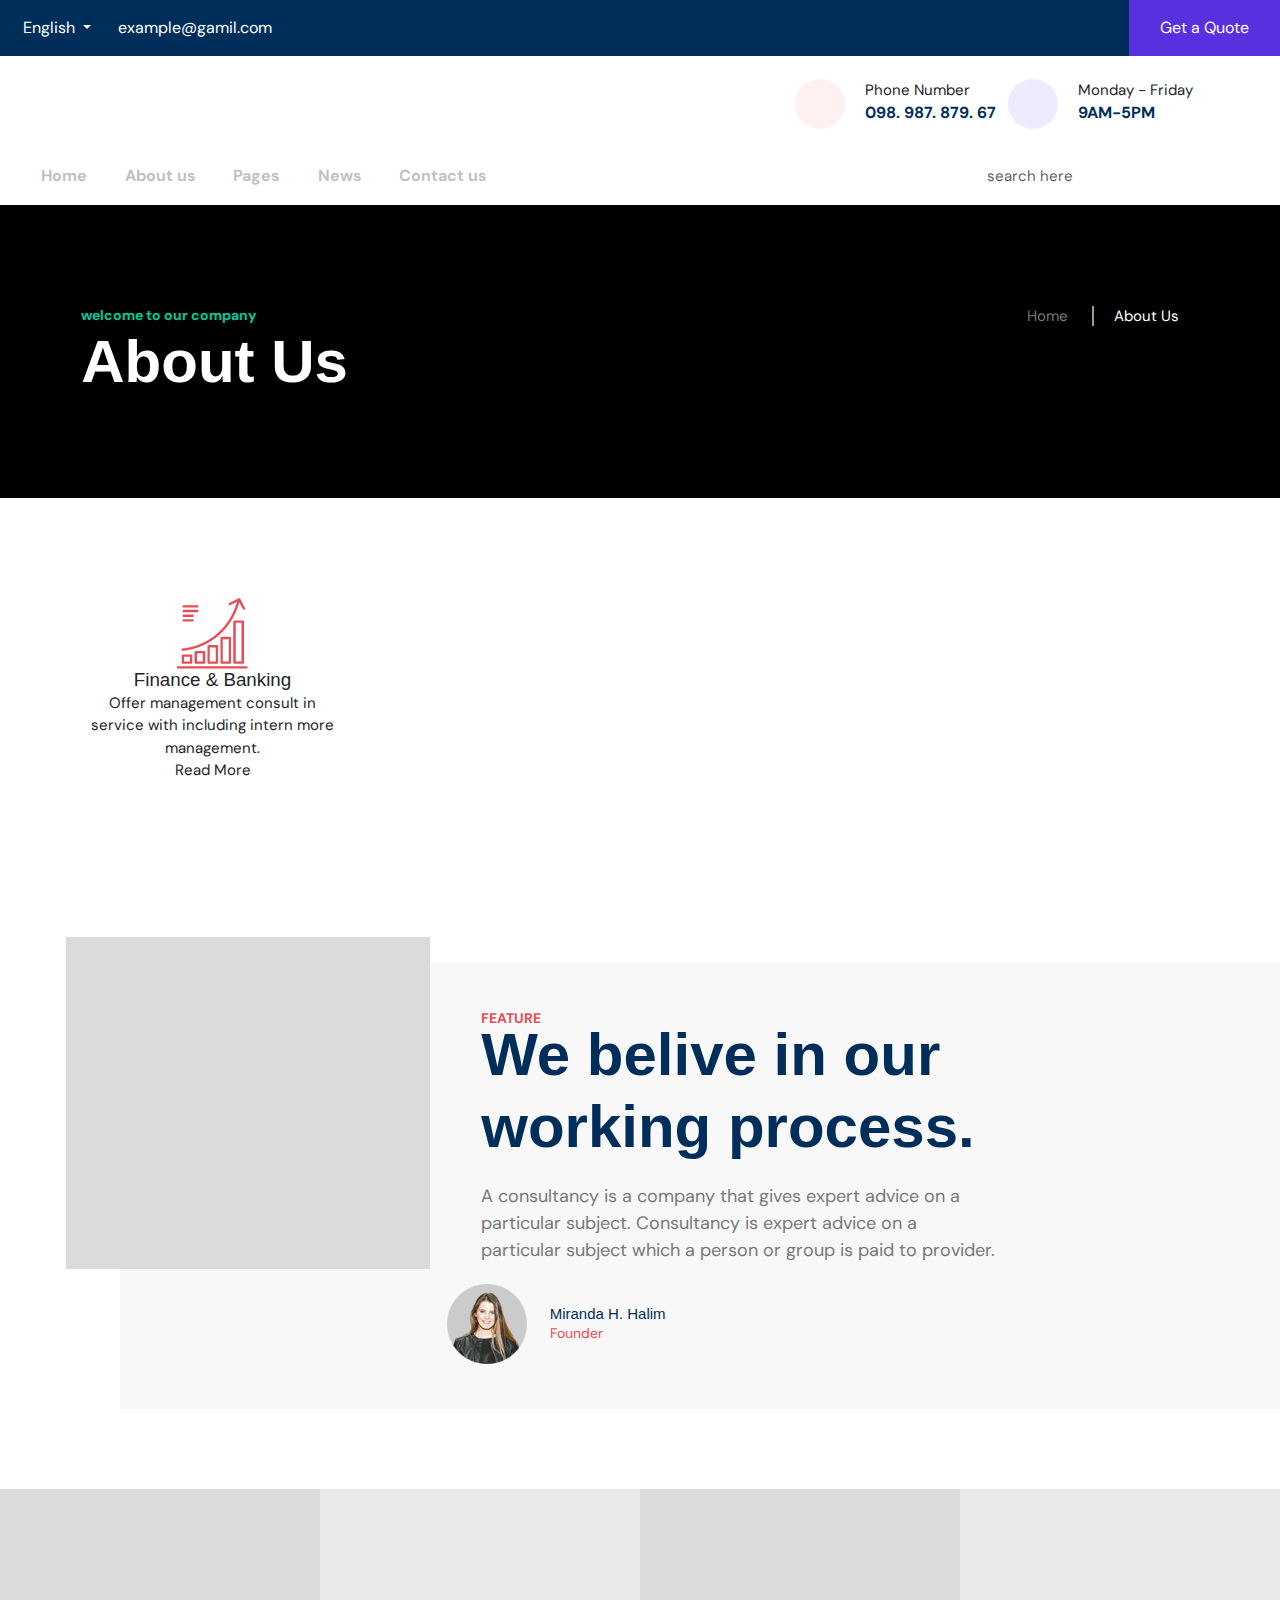
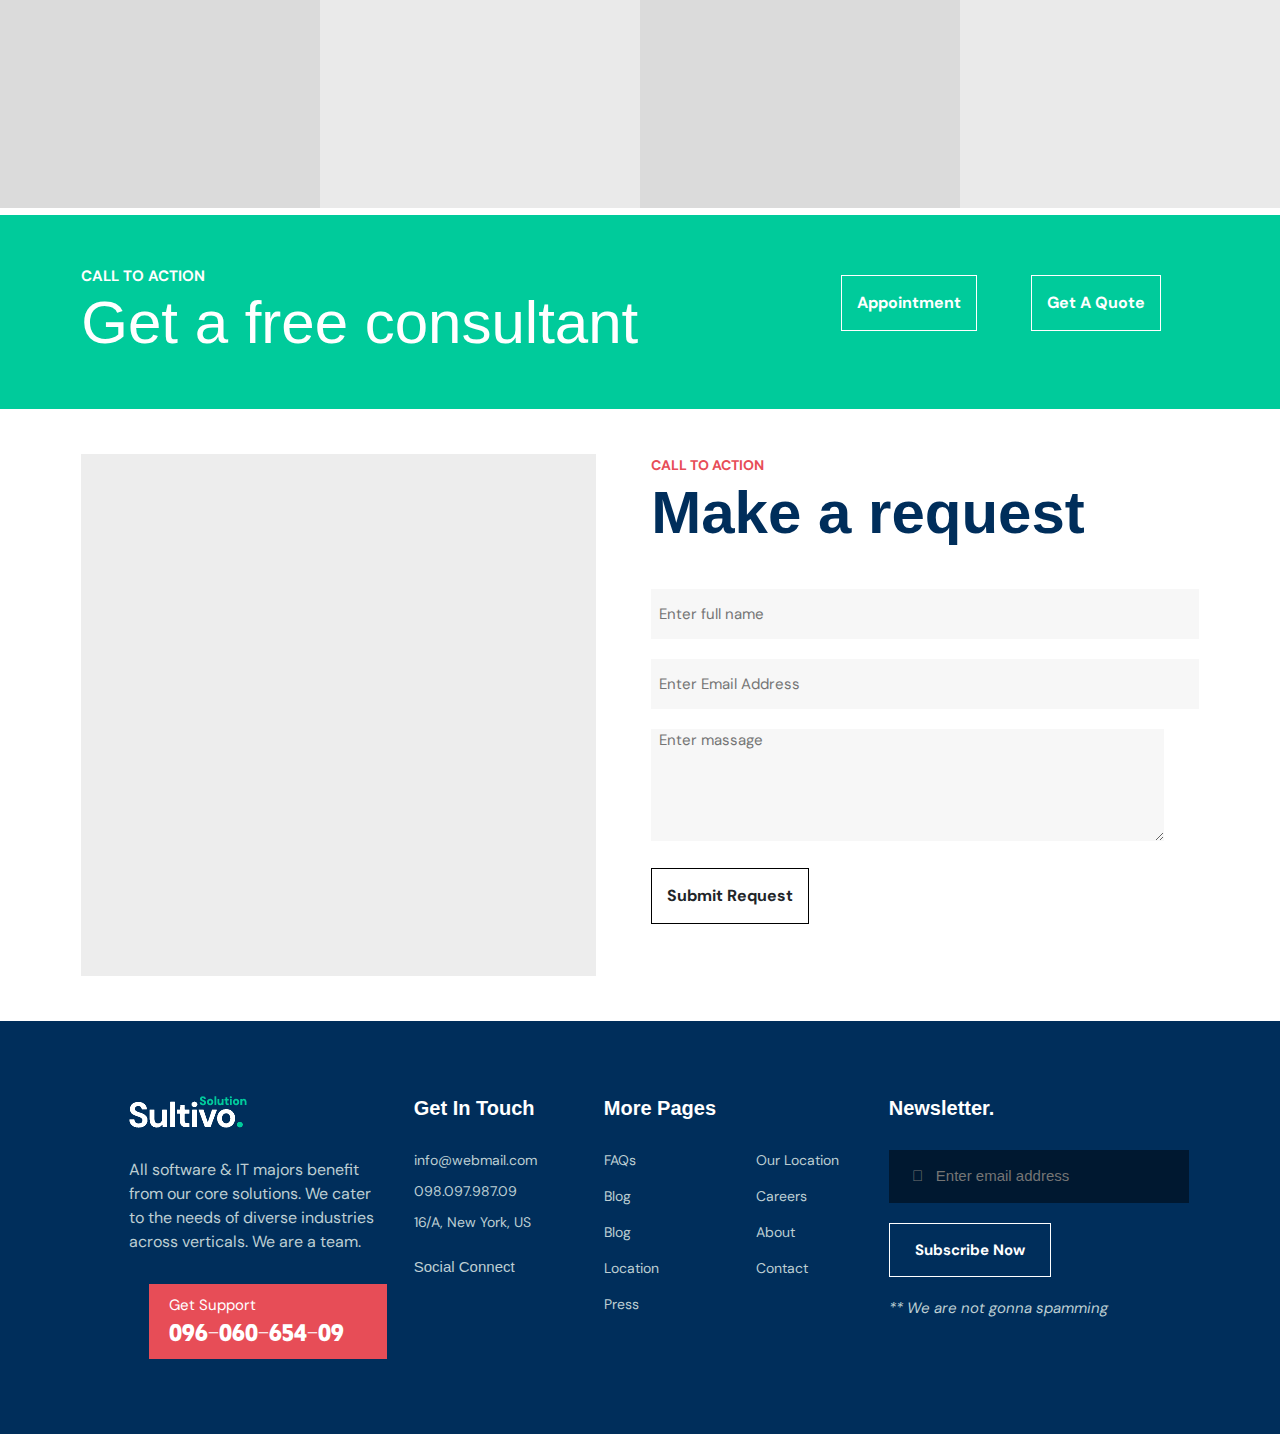
==== service.html @ 99303e95 "first commit" ====
<!DOCTYPE html>
<html lang="en">
<head>
    <meta charset="UTF-8">
    <meta http-equiv="X-UA-Compatible" content="IE=edge">
    <meta name="viewport" content="width=device-width, initial-scale=1.0">
    <title>services</title>
    <link rel="stylesheet" href="https://www.w3schools.com/w3css/4/w3.css">

    <link rel="stylesheet" href="https://cdnjs.cloudflare.com/ajax/libs/font-awesome/6.3.0/css/all.min.css" integrity="sha512-SzlrxWUlpfuzQ+pcUCosxcglQRNAq/DZjVsC0lE40xsADsfeQoEypE+enwcOiGjk/bSuGGKHEyjSoQ1zVisanQ==" crossorigin="anonymous" referrerpolicy="no-referrer" />

    <link href="https://fonts.googleapis.com/css2?family=DM+Sans:wght@400;500;700&family=Phudu:wght@500&display=swap" rel="stylesheet">

    <link rel="stylesheet" href="css/bootstrap.min.css">
    <link rel="stylesheet" href="css/slick.css">
    <link rel="stylesheet" href="css/service.css">
</head>
<body>
    <header>
        <div class="container-fluid">
            <div class="row header_main align-items-center ">
                <div class="col-lg-1 ps-4">
                    <div class="nav-item dropdown">
                        <a class="nav-link dropdown-toggle" href="#" role="button" data-bs-toggle="dropdown" aria-expanded="false">
                          English
                        </a>
                        <ul class="dropdown-menu">
                          <li><a class="dropdown-item" href="#">Action</a></li>
                          <li><a class="dropdown-item" href="#">Another action</a></li>
                          <li><hr class="dropdown-divider"></li>
                          <li><a class="dropdown-item" href="#">Something else here</a></li>
                        </ul>
                    </div>
             </div>
             <div class="col-lg-2 head_mail me-auto">
                <p><i class="fa-regular fa-envelope"></i> example@gamil.com</p>
             </div>
             <div class="col-lg-2 text-end">
                <div class="header_icon">
                <i class="fa-brands fa-facebook-f"></i>
                <i class="fa-brands fa-twitter"></i>
                <i class="fa-brands fa-linkedin"></i>
                <i class="fa-brands fa-pinterest-p"></i>
             </div>
            </div>
            <div class="col-lg-2 text-end">
                <button type="button" class="btn header_btn">Get a Quote</button>
            </div>
            </div>

            <div class="row my-4">
                <div class="col-lg-2 me-auto ms-4">
                    <img src="about img/aboutlogo.png" alt="">
                </div>
                <div class="col-lg-2 ">
                    <div class="number">
                        <i class="fa-solid fa-phone-flip"></i>
                        <p>Phone Number</p>
                        <span>098. 987. 879. 67</span>
                    </div>
                </div>
                    <div class="col-lg-2">
                    <div class="time">
                        <i class="fa-regular fa-clock"></i>
                        <p> Monday - Friday</p>
                        <span>9AM-5PM</span>
                       
                    </div>
                </div>
            </div>
        </div>
    </header>
    <!-- navbar start -->
 <nav class="navbar navbar-expand-lg menubar">
  <div class="container-fluid">
    <button class="navbar-toggler" type="button" data-bs-toggle="collapse" data-bs-target="#navbarSupportedContent" aria-controls="navbarSupportedContent" aria-expanded="false" aria-label="Toggle navigation">
      <span class="navbar-toggler-icon"></span>
    </button>
    <div class="collapse navbar-collapse" id="navbarSupportedContent">
      <ul class="navbar-nav me-auto mb-2 mb-lg-0">
        <li class="nav-item">
          <a class="nav-link active" aria-current="page" href="#">Home</a>
        </li>
        <li class="nav-item">
          <a class="nav-link" href="#"> About us </a>
        </li>
        <li class="nav-item">
          <a class="nav-link" href="#">Pages</a>
        </li>
        <li class="nav-item">
          <a class="nav-link" href="#">News</a>
        </li>
        <li class="nav-item">
          <a class="nav-link" href="#">Contact us</a>
        <li>                                          
      </ul>
      <div class="search_form">
        
        <form class="d-flex" role="search">
            <span><i class="fa-solid fa-magnifying-glass"></i></span>
            <input class="form-control search_head" type="search" placeholder=" search here" aria-label="Search">
          
          </form>
       </div>
       <div class="contact_icon pe-3">
        <i class="fa-solid fa-user"></i>
       </div>
       <div class="contact_icon pe-5">
        <i class="fa-solid fa-bars"></i>
       </div>
    </div>
  </div>
</nav>
<!-- banner -->
<section id="banner">
    <div class="container">
        <div class="row justify-content-between aling-items-center">
            <div class="col-lg-4 text-start banner_txt">
                <p>welcome to our company</p>      
                <h3>About Us</h3>    
          </div>
           <div class="col-lg-3 text-end banner_item">
            <span><a href="#">Home</a></span>
            <span><a href="#">About Us</a> </span>
           </div>
        </div>
    </div>
</section>
<!-- service section -->
<section id="service">
  <div class="container">
    <div class="row text-center">
      <div class="col-lg-3">
        <div class="ser_inner">
          <img src="ser_img/ser1.png" alt="">
          <h5>Finance & Banking</h5>
          <p>Offer management consult in service with including intern more management.</p>
          <span>Read More <i class="fa-solid fa-arrow-up"></i></span>
        </div>
      </div>
    </div>
  </div>
</section>
<!-- features -->
<section id="feat">
  <div class="container-fluid">
    <div class="row  feat_main py-5 justify-content-center">
      <div class="col-lg-4 feat-img">
        <img src="ser_img/feature img.jpg" class="w-100" alt="">
      </div>
      <div class="col-lg-6">
        <div class="feat_head">
          <span>FEATURE</span>
         <h3>We belive in our
          working process.</h3>
          <p>A consultancy is a company that gives expert advice on a
            particular subject. Consultancy is expert advice on a particular
            subject which a person or group is paid to provider.</p>
         </div>
         <div class="row feat_pro align-items-center">
          <div class="col-lg-3 text-end">
            <img src="ser_img/testi1.png" alt="">
          </div>
          <div class="col-lg-9 ">
            <h6>Miranda H. Halim</h6>
            <p>Founder</p>
          </div>
         </div>
      </div>
    </div>
  </div>
</section>

<!-- portfolio -->
<section id="portfolio">
  <div class="container-fluid">
    <div class="row port_main mt-5">
      <div class="col-lg-3">
        <div class="port_inner">
          <img src="ser_img/port1.jpg" class="w-100" alt="">
        </div>
      </div>
      <div class="col-lg-3">
        <div class="port_inner">
          <img src="ser_img/port2.jpg" class="w-100" alt="">
        </div>
      </div>
      <div class="col-lg-3">
        <div class="port_inner">
          <img src="ser_img/port1.jpg" class="w-100" alt="">
        </div>
      </div>
      <div class="col-lg-3">
        <div class="port_inner">
          <img src="ser_img/port2.jpg" class="w-100" alt="">
        </div>
      </div>
      <div class="col-lg-3">
        <div class="port_inner">
          <img src="ser_img/port1.jpg" class="w-100"  alt="">
        </div>
      </div>
    </div>
  </div>
</section>
<!-- call to action -->
<section id="call">
    <div class="container">
        <div class="row">
            <div class="col-lg-8 call_main">
                <p>CALL TO ACTION</p>
                <h3>Get a free consultant</h3>
            </div>
            <div class="col-lg-2">
                <div class="call_btn">
                    <button class="btn submit_btn" type="submit">Appointment</button>
                    </div>
            </div>
            <div class="col-lg-2">
                <div class="call_btn">
                    <button class="btn submit_btn" type="submit">Get A Quote</button>
                    </div>
            </div>
        </div>
    </div>
</section>

  <!-- request -->
  <section id="request">
    <div class="container">
     <div class="row my-5">
        <div class="col-lg-6">
         <div class="req_img">
          <img src="images/reqimg.jpg" alt="">
          </div>
           </div>

            <div class="col-lg-6">
                <div class="row">
                 <div class="col-lg-12">
                    <div class="req_head">
                    <span>CALL TO ACTION</span>
                   <h3>Make a request</h3>
                   </div> 
                 </div>
               </div>
                <div class="req_form">
                   <form action="">
                  <input type="text" id="name" class="req_inner" placeholder="  Enter full name">
                
                  <input type="text" id="email" class="req_inner" placeholder="  Enter Email Address"> 

                  <textarea name="massage" id="massage" cols="60" rows="5" placeholder="  Enter massage" class="req_inner_area"></textarea>
                  </form>

                 <div class="req_btn">
                  <button class="btn submit_btn" type="submit">Submit Request</button>
                  </div>
              </div>
          
         

         </div>
       </div>
   </div>
  </section>

<!-- footer -->
<footer>
    <div class="container">
      <div class="row py-5 justify-content-center">
        <div class="col-lg-3 pe-4">
          <div class="foot_item">
            <img src="about-images/footerlogo.png" alt="">
            <p>All software & IT majors benefit from
              our core solutions. We cater to the
              needs of diverse industries across
              verticals. We are a team.</p>
              <div class="support">
                Get Support
                  <h4>096-060-654-09</h4>
              </div>
          </div>
        </div>
        <div class="col-lg-2">
          <div class="foot_item">
            <h4>Get In Touch</h4>
            <ul>
              <li>info@webmail.com</li>
              <li>098.097.987.09</li>
              <li>16/A, New York, US</li>
            </ul>
            <div class="social_icon">
              <h6>Social Connect</h6>
              <i class="fa-brands fa-facebook-f"></i>
              <i class="fa-brands fa-twitter"></i>
              <i class="fa-brands fa-behance"></i>
              <i class="fa-brands fa-youtube"></i>
              <i class="fa-brands fa-linkedin"></i>
            </div>
          </div>
        </div>
        <div class="col-lg-3">
          <div class="foot_item">
            <h4>More Pages</h4>
        <div class="row">
          <div class="col-lg-5">
            <div class="pages_list">
             <ul>
               <li>FAQs</li>
               <li>Blog</li>
               <li>Blog</li>
               <li>Location</li>
               <li>Press</li>
             </ul>
            </div>
          </div>
           <div class="col-lg-7 ps-5">
            <div class="pages_list">
             <ul>
               <li>Our Location</li>
               <li>Careers</li>
               <li>About</li>
               <li>Contact</li>
             </ul>
            </div>             
          </div>
         </div>
          </div>
        </div>
        <div class="col-lg-3">
          <div class="foot_item">
            <h4>Newsletter.</h4>
           <div class="let_main">
            <form action="">
              <input type="text" class="email letter_email" placeholder="  &#xf0e0;   Enter email address" style="font-family:Arial, FontAwesome">

            </div>
              <div class="foot_btn">
                <button type="button" class="btn button_one">Subscribe Now</button>
             </div>
            </form>
            <i>** We are not gonna spamming</i>
           
         </div>
        </div>
      </div>
    </div>
  </footer>
    <script src="js/jquery-1.12.4.min.js"></script>
    <script src="js/bootstrap.bundle.min.js"></script>
    <script src="js/slick.min.js"></script>
    <script src="js/service.js"></script>
    
</body>
</html>
---- css/service.css ----
*{
    padding: 0;
    margin: 0;
    box-sizing: border-box;
    font-family: 'DM Sans', sans-serif;
}
ul{
    list-style: none;
}
a{
    text-decoration: none;
    display: inline-block;
    
}
img{
    vertical-align: middle;
}
h1,h2,h3,h4,h5,h6,p{
    padding: 0;
    margin: 0;
}
.header_main{
    background: #002e5b;
    color:#fff;
}
.dropdown,.head_mail{
    font-size: 16px;
}
.header_icon{
    padding-right: 0;
}
.header_icon i{
    padding-right:10px;
}
.header_icon i:last-child{
    padding-right:0px;
}
.header_btn{
    padding: 15px 30px;
    color: #fff;
    background: #5830e0;
    border-radius: 0;
    -webkit-border-radius: 0;
    -moz-border-radius: 0;
    -ms-border-radius: 0;
    -o-border-radius: 0;
    font-size: 16px;
}
header .row>* {
    padding-right: 0;
}
.number {
    position: relative;
}
.number i{
    color: #f18e95;
    height: 50px;
    width: 50px;
    border-radius: 50%;
    background: #fff0f1;
    text-align: center;
    line-height: 50px;
    position: absolute;
    left: -70px;
    top: 0px;
    -webkit-border-radius: 50%;
    -moz-border-radius: 50%;
    -ms-border-radius: 50%;
    -o-border-radius: 50%;
}
.number span{
    color: #002e5b;
    font-weight: bold;
    font-size: 16px;
}
.time {
    position: relative;
}
.time i{
    color: #5830e0;
    height: 50px;
    width: 50px;
    border-radius: 50%;
    background: #efebff;
    text-align: center;
    line-height: 50px;
    position: absolute;
    left: -70px;
    top: 0px;
    -webkit-border-radius: 50%;
    -moz-border-radius: 50%;
    -ms-border-radius: 50%;
    -o-border-radius: 50%;
}
.time span{
    color: #002e5b;
    font-weight: bold;
    font-size: 16px;
}
/* navbar */
.menubar ul li a{
    color: #7777 !important;
    padding-left: 30px !important;
    font-size: 16px;
    font-weight: bold;
}
.menubar ul li a:hover{
    color: #002e5b !important;
}
.search_form{
    padding: 0 30px;
    position: relative;
}

.search_form form i{
    margin-top: 10px;
    color: #cfcfcf;
    position: absolute;
    left:40px;
    top: 5px;
}
.search_head{
    padding: 10px 20px 10px 40px;
    border: 0;
    color: #cfcfcf;
}
/* banner */
#banner{
    background: #000;
    padding: 100px 0;
    color: #fff;
}
.banner_txt p{
    color: #00cb9b;
    font-size: 14px;
    font-weight: bold;
}
.banner_txt h3{
    color: #fff;
    font-size: 60px;
    font-weight: bold;
}
.banner_item span a{
    padding: 0 20px;
    color: #fff;
}
.banner_item span:first-child a{
    color: #777777 !important;
}
.banner_item span:last-child{
    padding-right: 0px;
    border-left: 2px solid #999999;
}
/* service */
#service{
    padding: 100px 0;
}
/* feature */
#feat{
    margin: 80px 0 80px 120px;
    background: #f8f8f8;
    position: relative;
    padding-left: 80px;
}
.feat-img{
    position: absolute;
    left: -65px;
    top: -25px;
}
.feat_head span{
    color: #e74d58;    
    font-size: 14px;
    font-weight: bold;
}
.feat_head h3{
    margin-top: -10px;
    font-size: 60px;
    font-weight: bold;
    color: #002e5b;
}
.feat_head p{
    font-size: 18px;
    color: #777777;
    margin: 20px 0;
}
.feat_pro {
    margin-left: -100px;
}
.feat_pro img{
    width: 80px;
}
.feat_pro h6{
    font: 20px;
    color: #002e5b;
}
.feat_pro p{
    font-size: 14px;
    color: #e74d57;
}


/* call to action section */
#call{
    background: #00cb9b;
    padding: 50px 0;
}
.call_main{
    color: #fff;
    font-weight: bold;
}
.call_main h3{
    font-size: 60px;
}
.call_btn .submit_btn{
    color: #fff;
    border: 1px solid #fff;
}
.call_btn .submit_btn:hover{
    color: #fff;
    border: 1px solid transparent;
    background: #002e5b;
}
/* request */
#request{
    position: relative;
}
.req_main{
    background: #fff;
    padding: 100px 50px;
}

.req_head span{
    color: #e74d58;    
    font-size: 14px;
    font-weight: bold;
}
.req_head h3{
    font-size: 60px;
    font-weight: bold;
    color: #002e5b;
    margin-bottom: 30px;
}
.req_inner{
    width: 100%;
    border:0;
    height: 50px;
    margin: 10px 0;
    background: #f7f7f7;
    color: #999999;
}
.req_inner_area{
    border:0;
    margin: 10px 0;
    background: #f7f7f7;
    color: #999999;
}
.submit_btn{
    margin-top: 30px;
    border: 1px solid #000;
    border-radius: 0;
    -webkit-border-radius: 0;
    -moz-border-radius: 0;
    -ms-border-radius: 0;
    -o-border-radius: 0;
    font-size: 16px;
    font-weight: bold;
    padding: 15px;
    margin-top: 10px;
}
.submit_btn:hover{
    color: #fff;
    background: #00cb9b;
    border: 1px solid transparent;
}

/* footer */
footer{
    background: #002e5b;
}
.foot_item{
    padding: 30px 0;
}
.foot_item h4{
    font-size: 20px;
    font-weight: bold;
    color: #fff;
}
.foot_item p{
    color: #bdced3;
    font-size: 16px;
    padding: 30px 0;
}
.support{
    margin-left: 20px;
    padding: 10px 20px;
    background: #e74d57;
    color: #fff;
    height: 75px;
    width: 95%;
}
.support h4{
    color: #fff;
    font-family: 'Phudu', cursive;
    font-size: 24px;
}
.foot_item ul{
    padding-left: 0;
    margin-top: 30px;
    color: #bdced3;
}
.foot_item ul li{
    padding-bottom: 10px;
    font-size: 14px;
}
.social_icon h6{
    color: #bdced3;
}
.social_icon i{
    padding-top: 15px;
    color: #bdced3;
    margin-right: 10px;
}
.social_icon i:hover{
  color: #00cb9b;
}
.pages_list ul li{
    padding-bottom: 15px ;
}
.let_main{
    margin-top: 30px;
}
.letter_email{
    width: 300px;
    padding: 15px;
    border: 0;
    background: #001830;
}
.foot_btn .button_one{
    color: #fff !important;
    margin: 20px 0 20px 0;
    font-weight: bold;
    padding: 15px 25px;
    border: 1px solid #fff;
    border-radius: 0;
    -webkit-border-radius: 0;
    -moz-border-radius: 0;
    -ms-border-radius: 0;
    -o-border-radius: 0;
}
.foot_btn .button_one:hover{
    color:#f7f7f7 !important;
    background: #00cb9b;
    border: 1px solid transparent;
}
.foot_item i{
    color: #bdced3;
}
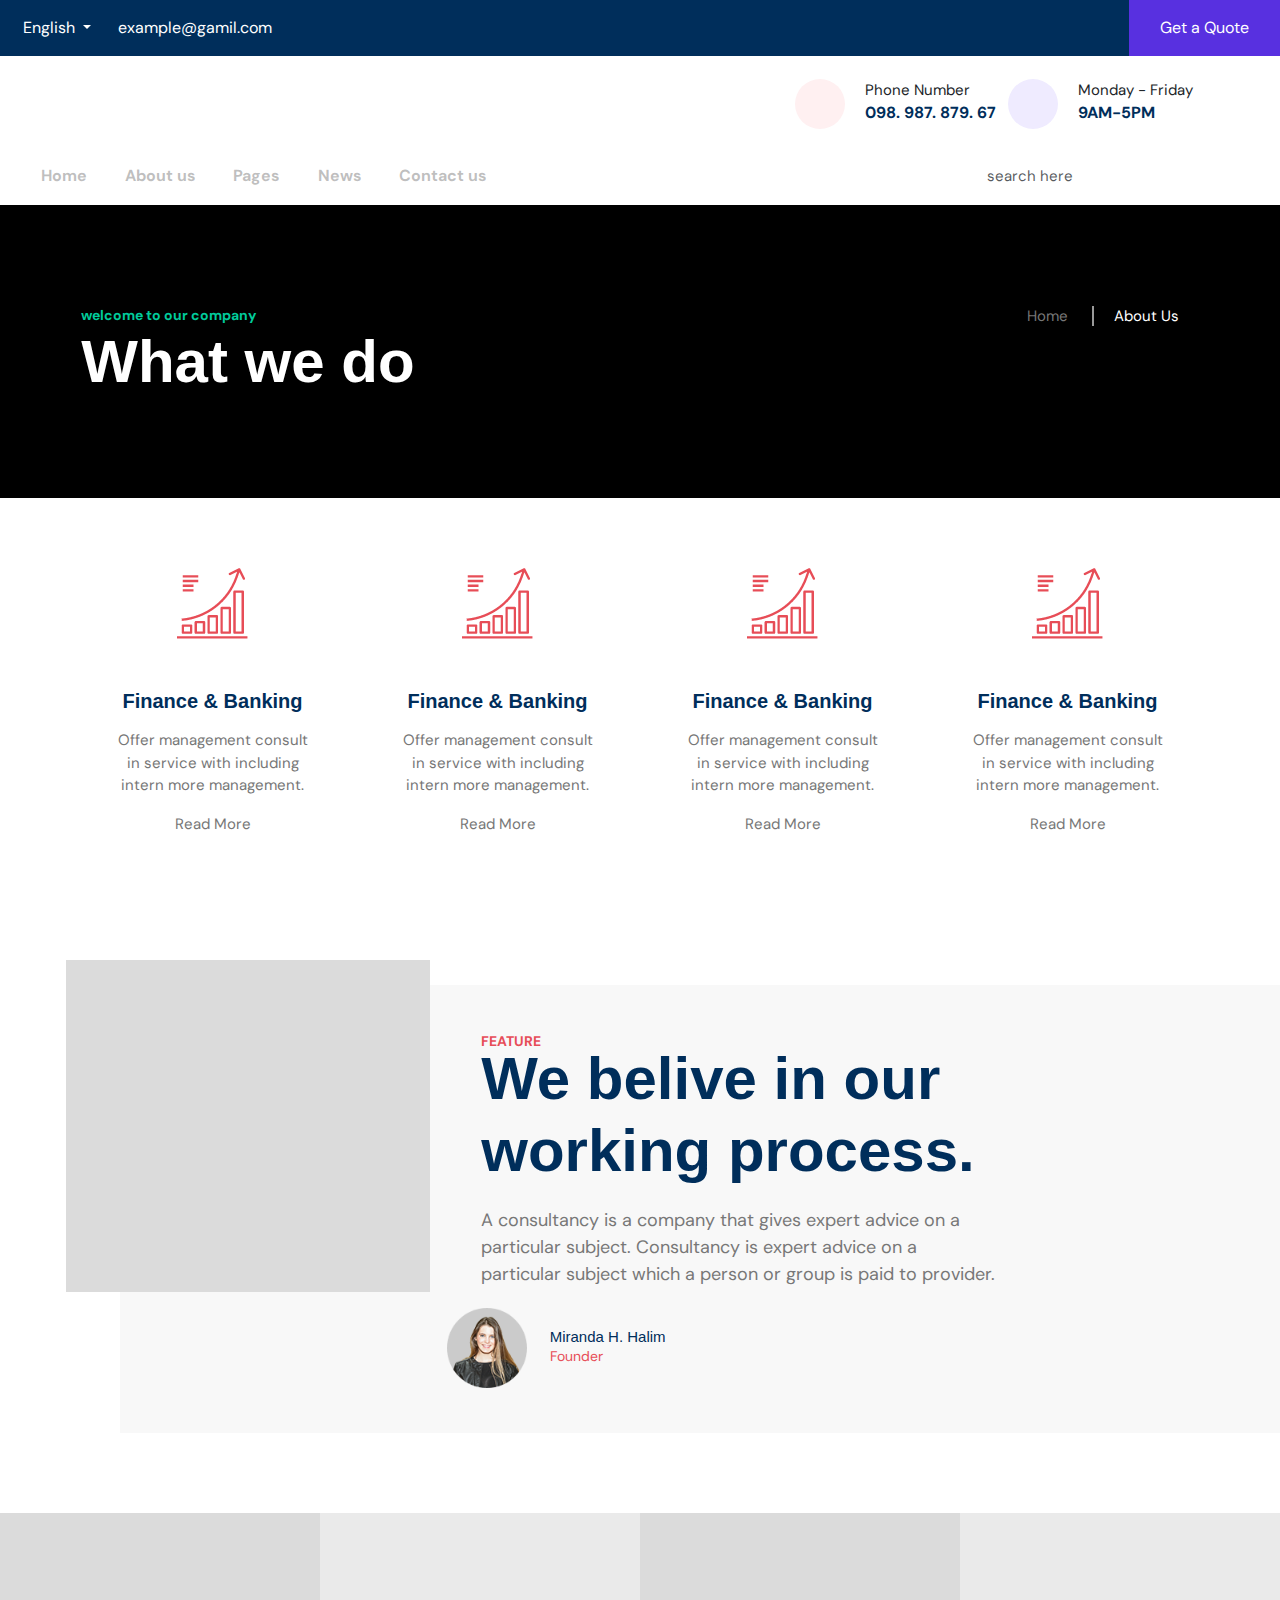
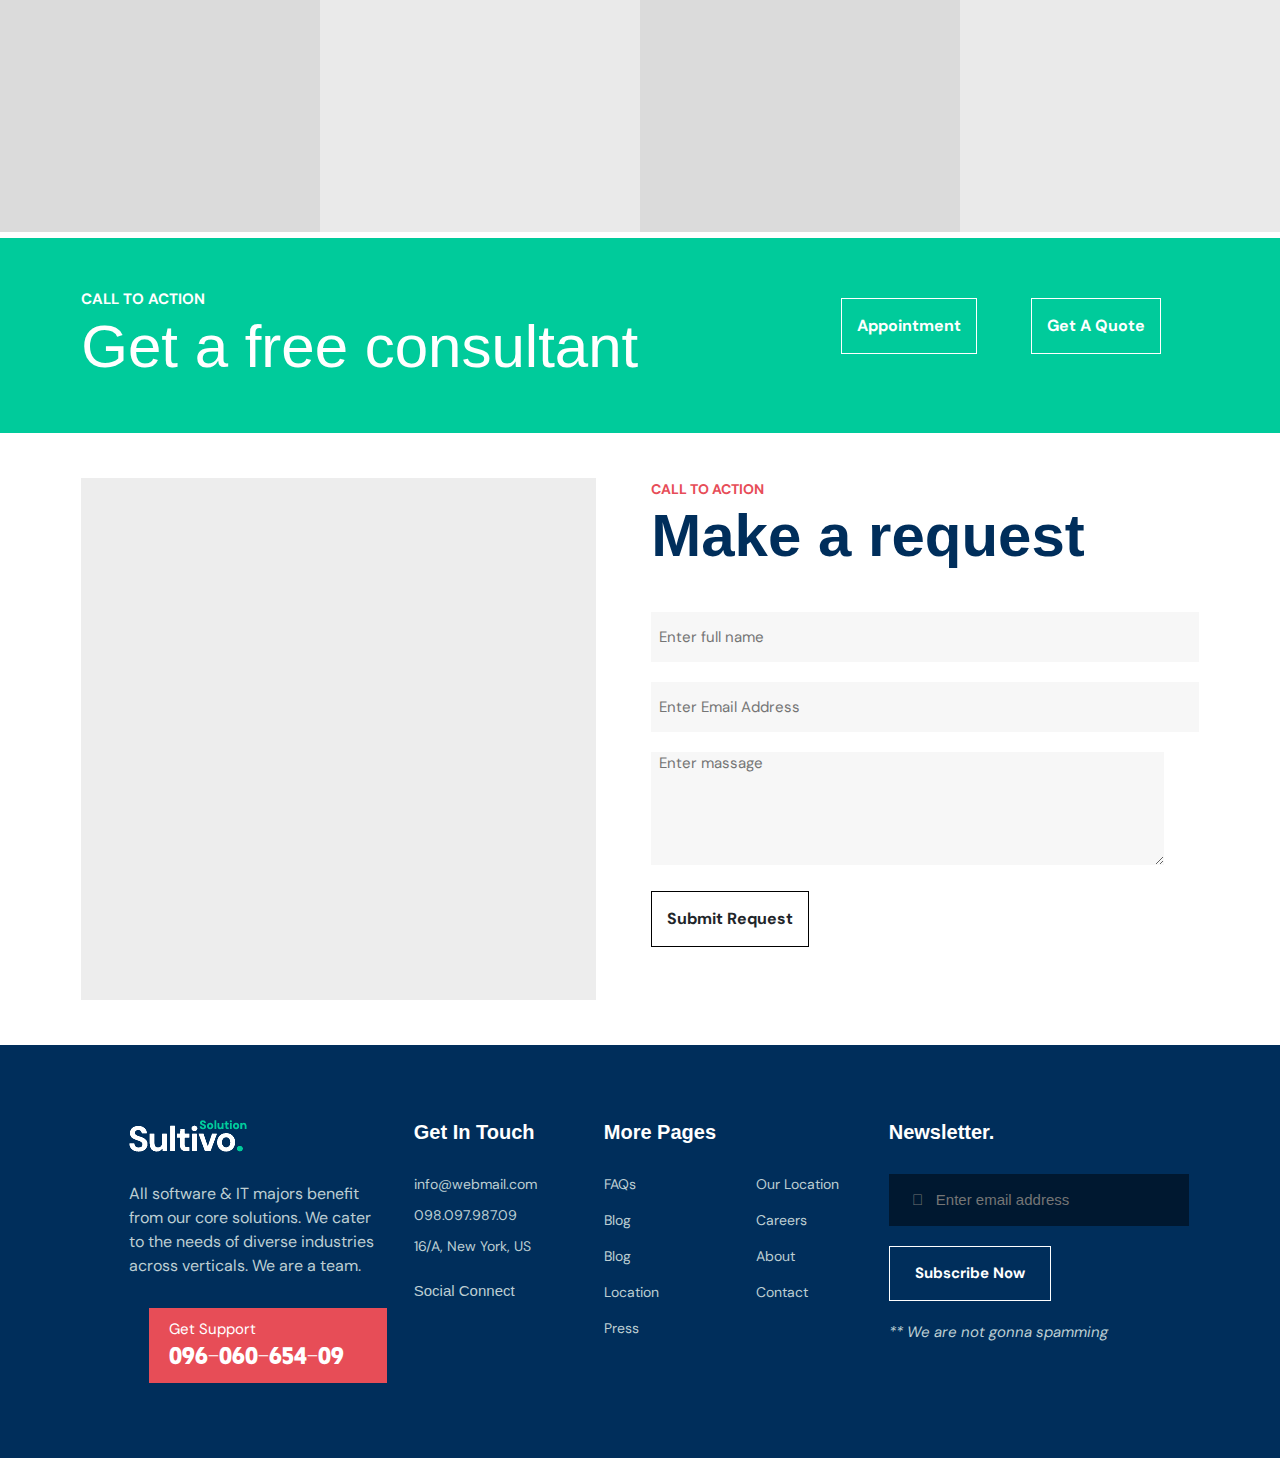
==== commit d52fd339: "update" ====
--- a/service.html
+++ b/service.html
@@ -117,7 +117,7 @@
         <div class="row justify-content-between aling-items-center">
             <div class="col-lg-4 text-start banner_txt">
                 <p>welcome to our company</p>      
-                <h3>About Us</h3>    
+                <h3>What we do</h3>    
           </div>
            <div class="col-lg-3 text-end banner_item">
             <span><a href="#">Home</a></span>
@@ -135,7 +135,31 @@
           <img src="ser_img/ser1.png" alt="">
           <h5>Finance & Banking</h5>
           <p>Offer management consult in service with including intern more management.</p>
-          <span>Read More <i class="fa-solid fa-arrow-up"></i></span>
+          <span>Read More <i class="fa-solid fa-arrow-right"></i></span>
+        </div>
+      </div>
+      <div class="col-lg-3">
+        <div class="ser_inner">
+          <img src="ser_img/ser1.png" alt="">
+          <h5>Finance & Banking</h5>
+          <p>Offer management consult in service with including intern more management.</p>
+          <span>Read More <i class="fa-solid fa-arrow-right"></i></span>
+        </div>
+      </div>
+      <div class="col-lg-3">
+        <div class="ser_inner">
+          <img src="ser_img/ser1.png" alt="">
+          <h5>Finance & Banking</h5>
+          <p>Offer management consult in service with including intern more management.</p>
+          <span>Read More <i class="fa-solid fa-arrow-right"></i></span>
+        </div>
+      </div>
+      <div class="col-lg-3">
+        <div class="ser_inner">
+          <img src="ser_img/ser1.png" alt="">
+          <h5>Finance & Banking</h5>
+          <p>Offer management consult in service with including intern more management.</p>
+          <span>Read More <i class="fa-solid fa-arrow-right"></i></span>
         </div>
       </div>
     </div>
--- a/css/service.css
+++ b/css/service.css
@@ -153,7 +153,29 @@
 }
 /* service */
 #service{
-    padding: 100px 0;
+    padding: 50px 0;
+}
+.ser_inner{
+    padding: 20px;
+}
+.ser_inner:hover{
+    box-shadow: 0px 3px 13px 0px rgba(207,203,203,0.75);
+    -webkit-box-shadow: 0px 3px 13px 0px rgba(207,203,203,0.75);
+    -moz-box-shadow: 0px 3px 13px 0px rgba(207,203,203,0.75);
+}
+.ser_inner h5{
+    font-size: 20px;
+    color: #002e5b;
+    font-weight: bold;
+    margin-top: 50px;
+}
+.ser_inner p{
+    padding: 16px;
+    color: #777777;
+}
+.ser_inner span{
+    padding: 14px;
+    color: #777777;
 }
 /* feature */
 #feat{
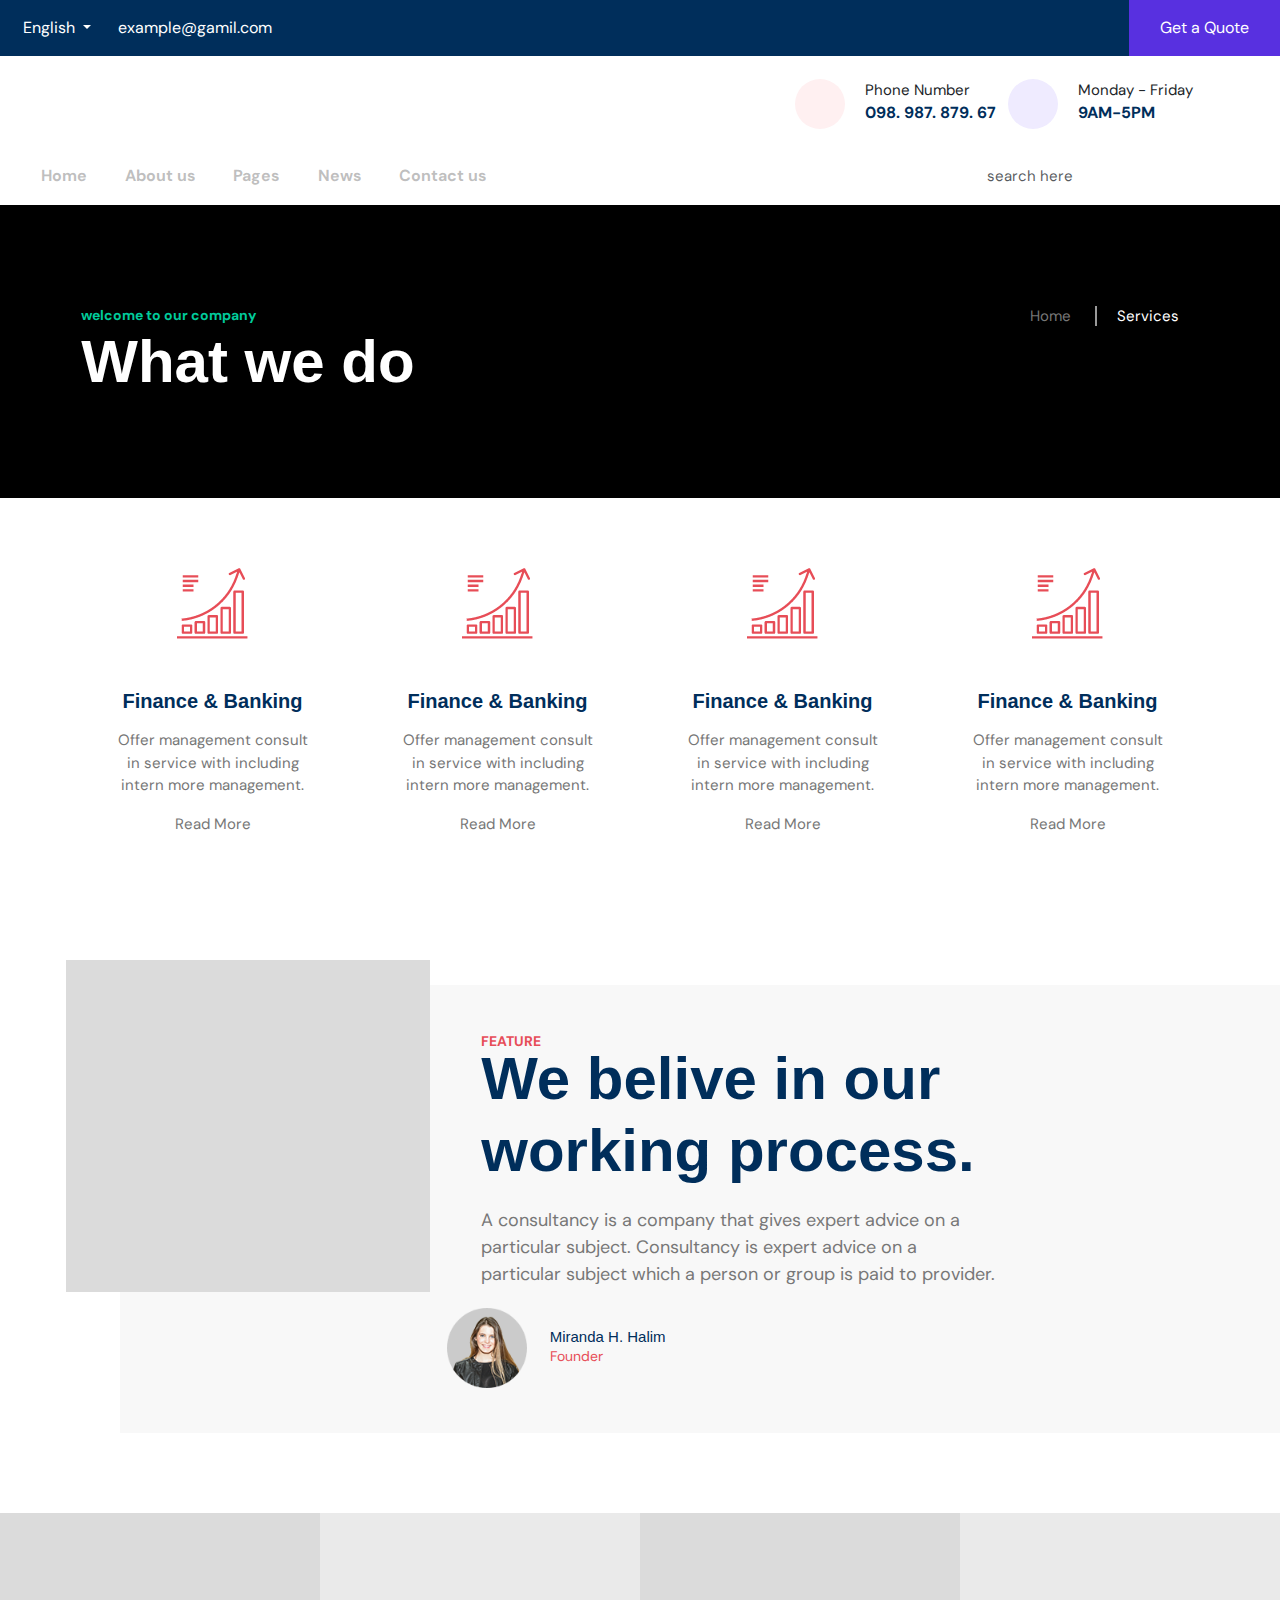
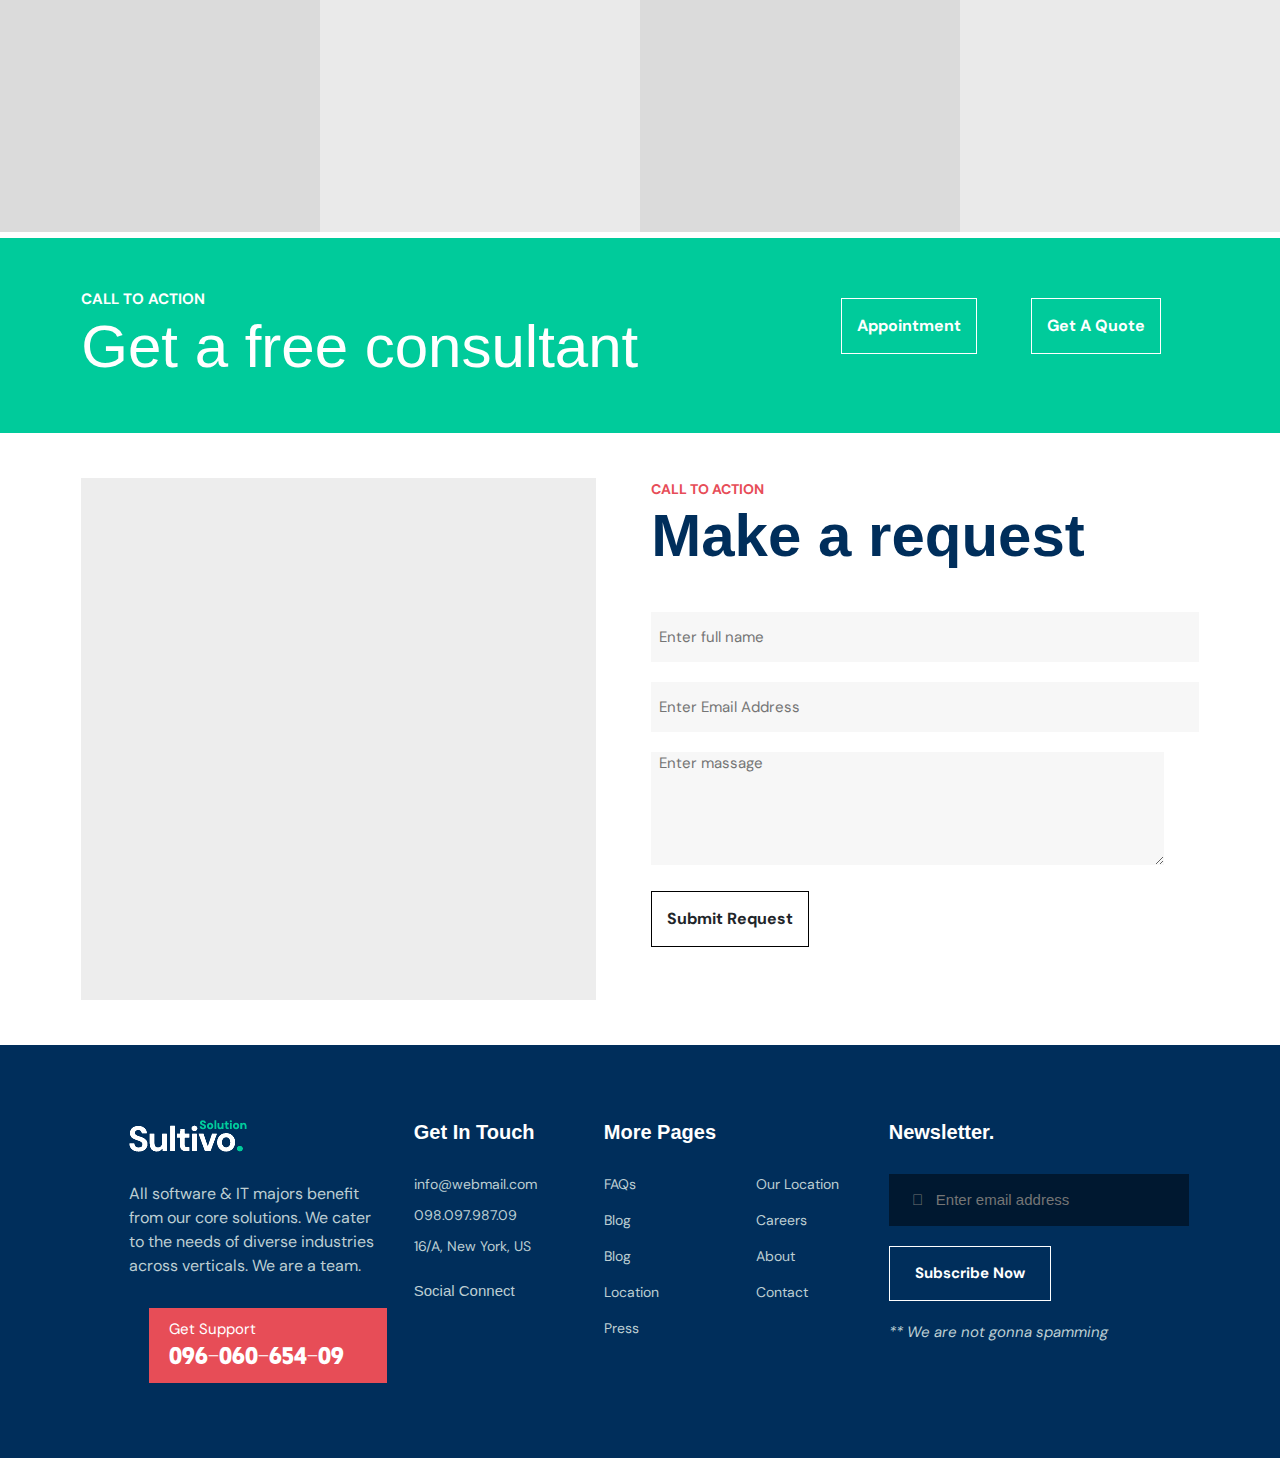
==== commit 6f590d20: "rain" ====
--- a/service.html
+++ b/service.html
@@ -79,12 +79,12 @@
     <div class="collapse navbar-collapse" id="navbarSupportedContent">
       <ul class="navbar-nav me-auto mb-2 mb-lg-0">
         <li class="nav-item">
-          <a class="nav-link active" aria-current="page" href="#">Home</a>
+          <a class="nav-link active" aria-current="page" href="index.html">Home</a>
         </li>
         <li class="nav-item">
-          <a class="nav-link" href="#"> About us </a>
+          <a class="nav-link" href="about.html"> About us </a>
         </li>
-        <li class="nav-item">
+         <li class="nav-item">
           <a class="nav-link" href="#">Pages</a>
         </li>
         <li class="nav-item">
@@ -121,7 +121,7 @@
           </div>
            <div class="col-lg-3 text-end banner_item">
             <span><a href="#">Home</a></span>
-            <span><a href="#">About Us</a> </span>
+            <span><a href="#">Services</a> </span>
            </div>
         </div>
     </div>
@@ -377,4 +377,4 @@
     <script src="js/service.js"></script>
     
 </body>
-</html>+</html>
